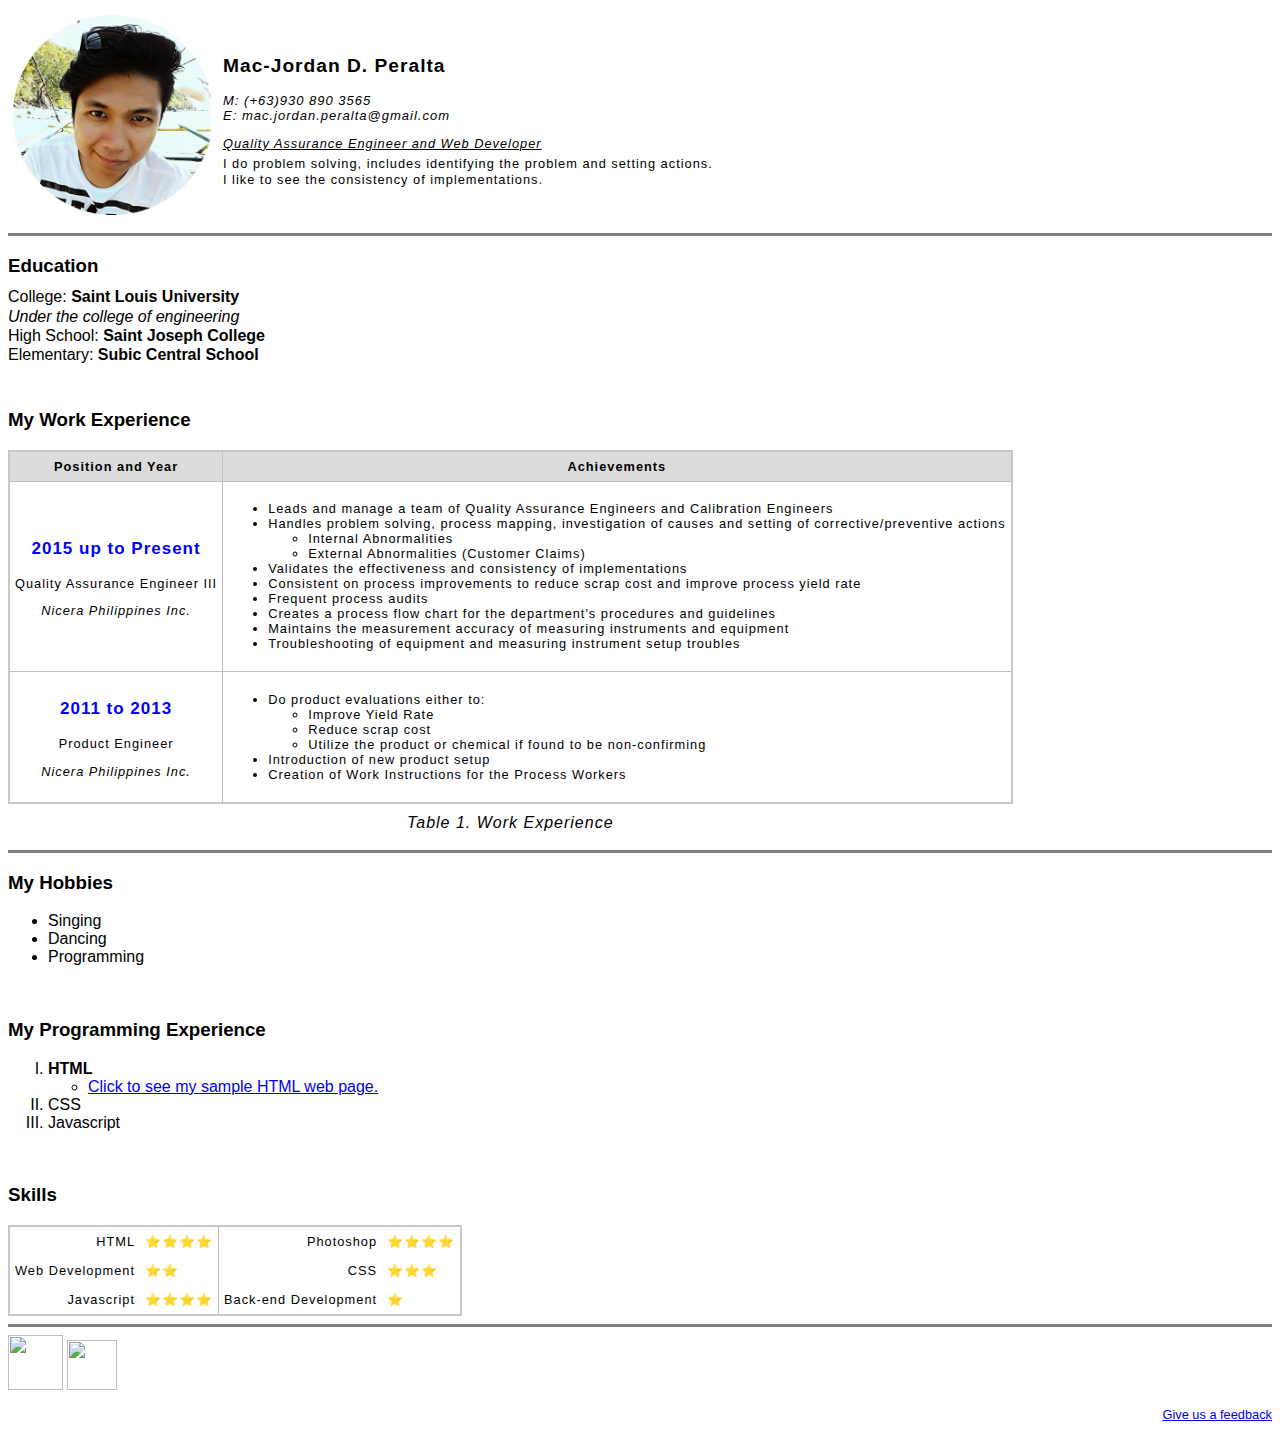
==== index.html @ 4e11ec9a "Rename 01 HTML Personal Site.html to index.html" ====
<!DOCTYPE html>
<html lang="en" dir="ltr">
<head>
  <meta charset="utf-8">
  <title>Jordan's Profile</title>

  <!--Linked my CSS-->
  <link rel="stylesheet" href="01 HTML Personal Site_CSS part.css">

  <style>
p.small {
  line-height: 0.2;
}
p.bold {
  font-size: 17px;
  color: 	rgb(0, 0, 255);
}
</style>
</head>

<body>
  <table style="border: none;">
  <td style="border: none;">
  <img src="MyPicture.jpg" width="200" height="200" alt="Coder Profile Picture">
  </td>
  <td style="border: none;">
  <h2>Mac-Jordan D. Peralta</h2>

<div id="Contact">
  <p><em>
    M: (+63)930 890 3565 <br />
    E: mac.jordan.peralta@gmail.com
  </p></em>
</div>

  <p><em><u>Quality Assurance Engineer and Web Developer</u></em></p>
  <p class="small">I do problem solving, includes identifying the problem and setting actions.</p>
  <p class="small">I like to see the consistency of implementations.</p>
</td>
</table>

  <hr size="3" noshade />
  <h3>Education</h3>
  <p class="small">College: <strong>Saint Louis University</strong></p>
  <p class="small"><em>Under the college of engineering</em></p>
  <p class="small">High School: <strong>Saint Joseph College</strong></p>
  <p class="small">
    Elementary: <strong>Subic Central School</strong></strong>
    </p>
<br />
<h3>My Work Experience</h3>
<table>
  <caption size="3"><em>Table 1. Work Experience</em></caption>
<thead>
  <tr>
    <th scope="col">Position and Year</th>
    <th scope="col">Achievements</th>
  </tr>
</thead>
<tbody>
  <tr>
    <td>
      <p class="bold"><strong>2015 up to Present</strong></p>
      <p>Quality Assurance Engineer III</p>
      <p><em>Nicera Philippines Inc.</em></p>
    </td>
    <td><ul>
      <li>Leads and manage a team of Quality Assurance Engineers and Calibration Engineers</li>
      <li>Handles problem solving, process mapping, investigation of causes and setting of corrective/preventive actions</li>
        <ul>
          <li>Internal Abnormalities</li>
          <li>External Abnormalities (Customer Claims)</li>
        </ul>
      <li>Validates the effectiveness and consistency of implementations</li>
      <li>Consistent on process improvements to reduce scrap cost and improve process yield rate</li>
      <li>Frequent process audits</li>
      <li>Creates a process flow chart for the department's procedures and guidelines</li>
      <li>Maintains the measurement accuracy of measuring instruments and equipment</li>
      <li>Troubleshooting of equipment and measuring instrument setup troubles</li>
    </ul></td>
  </tr>
  <tr>
    <td>
      <p class="bold"><strong>2011 to 2013</strong></p>
      <p>Product Engineer</p>
      <p><em>Nicera Philippines Inc.</em></p>
    </td>
    <td><ul>
      <li>Do product evaluations either to:</li>
      <ul>
        <li>Improve Yield Rate</li>
        <li>Reduce scrap cost</li>
        <li>Utilize the product or chemical if found to be non-confirming</li>
      </ul>
      <li>Introduction of new product setup</li>
      <li>Creation of Work Instructions for the Process Workers</li>
    </ul></td>
  </tr>
</tbody>
</table>
<hr size="3" noshade />
<h3>My Hobbies</h3>
<ul>
  <li>Singing</li>
  <li>Dancing</li>
  <li>Programming</li>
</ul>
<br>
<h3>My Programming Experience</h3>
<ol type="I">

  <!--Linked my Code HTML summary-->
  <li><strong>HTML</strong></li>
    <ul>
      <li><a href="00 Jordan's First HTML.html" target="_blank">Click to see my sample HTML web page.</a></li>
    </ul>
  <li>CSS</li>
  <li>Javascript</li>
</ol>
<br />

<h3>Skills</h3>

<table>
  <tr>
    <td style="text-align: right; border: none;">HTML</td>
    <td style="border-left: 1px; border-bottom: 1px">⭐⭐⭐⭐</td>
    <td style="text-align: right; border: none;">Photoshop</td>
    <td style="border: none;">⭐⭐⭐⭐</td>
  </tr>
  <tr>
    <td style="text-align: right; border: none;">Web Development</td>
    <td style="border-left: 1px; border-bottom: 1px; border-top: 1px;">⭐⭐</td>
    <td style="text-align: right; border: none;">CSS</td>
    <td style="border: none; text-align: left;">⭐⭐⭐</td>
  </tr>
  <tr>
    <td style="text-align: right; border: none;">Javascript</td>
    <td style="border-left: 1px; border-top: 1px">⭐⭐⭐⭐</td>
    <td style="text-align: right; border: none;">Back-end Development</td>
    <td style="text-align: left; border: none;">⭐</td>
  </tr>
</table>
<hr size="3" noshade />
<a href="https://www.facebook.com/jordandp18" target="_blank"><img src="https://i.pinimg.com/736x/ac/57/3b/ac573b439cde3dec8ca1c6739ae7f628.jpg" width="55" height="55" /></a>
<a href="https://www.youtube.com/c/DANGIYVLOG" target="_blank"><img src="https://www.vhv.rs/dpng/d/0-240_small-youtube-logo-png-transparent-png.png" width="50" height="50"></a>
<a href="01 Give us a Feedback.html" target="_blank"><p style="text-align: right; font-size: .8rem;">Give us a feedback</p></a>
</menu>
</body>

</html>
---- 01 HTML Personal Site_CSS part.css ----
head,body
{
  font-family: Arial;
}

#Contact {
  font-size: 13px;
}

caption {
    padding: 10px;
    caption-side: bottom;
  font-family: Arial;
  font-size: 1rem;
  font-style: italic;
}


table {
  font-family: Arial;
  border-collapse: collapse;
  border: 2px solid rgb(200, 200, 200);
  letter-spacing: 1px;
  font-size: .8rem;
  border-spacing: 20px;
}

td,th
{
  border: 1px solid rgb(190, 190, 190);
  padding: 7px 5px;
  text-align: center;
}

th {
  background: rgb(220,220,220);
}
td:nth-child(2)
{
  text-align: left;
}
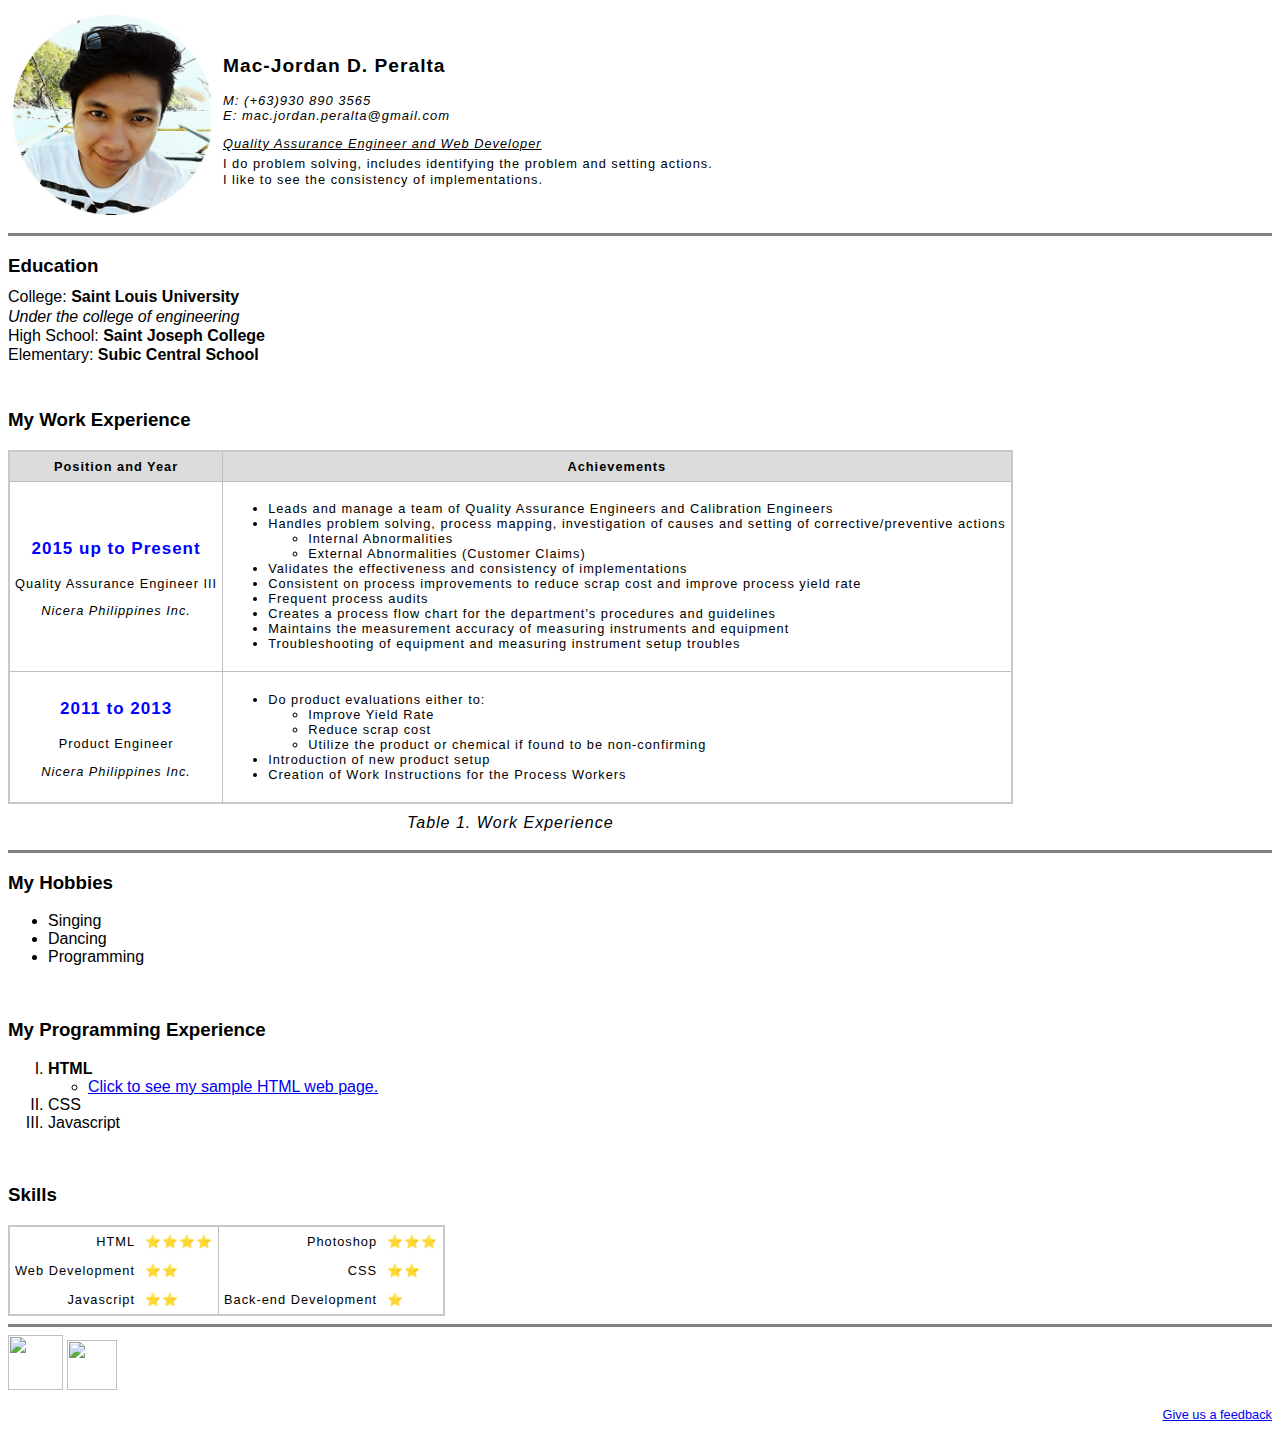
==== commit 127c4653: "Update index.html" ====
--- a/index.html
+++ b/index.html
@@ -126,17 +126,17 @@
     <td style="text-align: right; border: none;">HTML</td>
     <td style="border-left: 1px; border-bottom: 1px">⭐⭐⭐⭐</td>
     <td style="text-align: right; border: none;">Photoshop</td>
-    <td style="border: none;">⭐⭐⭐⭐</td>
+    <td style="border: none;">⭐⭐⭐</td>
   </tr>
   <tr>
     <td style="text-align: right; border: none;">Web Development</td>
     <td style="border-left: 1px; border-bottom: 1px; border-top: 1px;">⭐⭐</td>
     <td style="text-align: right; border: none;">CSS</td>
-    <td style="border: none; text-align: left;">⭐⭐⭐</td>
+    <td style="border: none; text-align: left;">⭐⭐</td>
   </tr>
   <tr>
     <td style="text-align: right; border: none;">Javascript</td>
-    <td style="border-left: 1px; border-top: 1px">⭐⭐⭐⭐</td>
+    <td style="border-left: 1px; border-top: 1px">⭐⭐</td>
     <td style="text-align: right; border: none;">Back-end Development</td>
     <td style="text-align: left; border: none;">⭐</td>
   </tr>
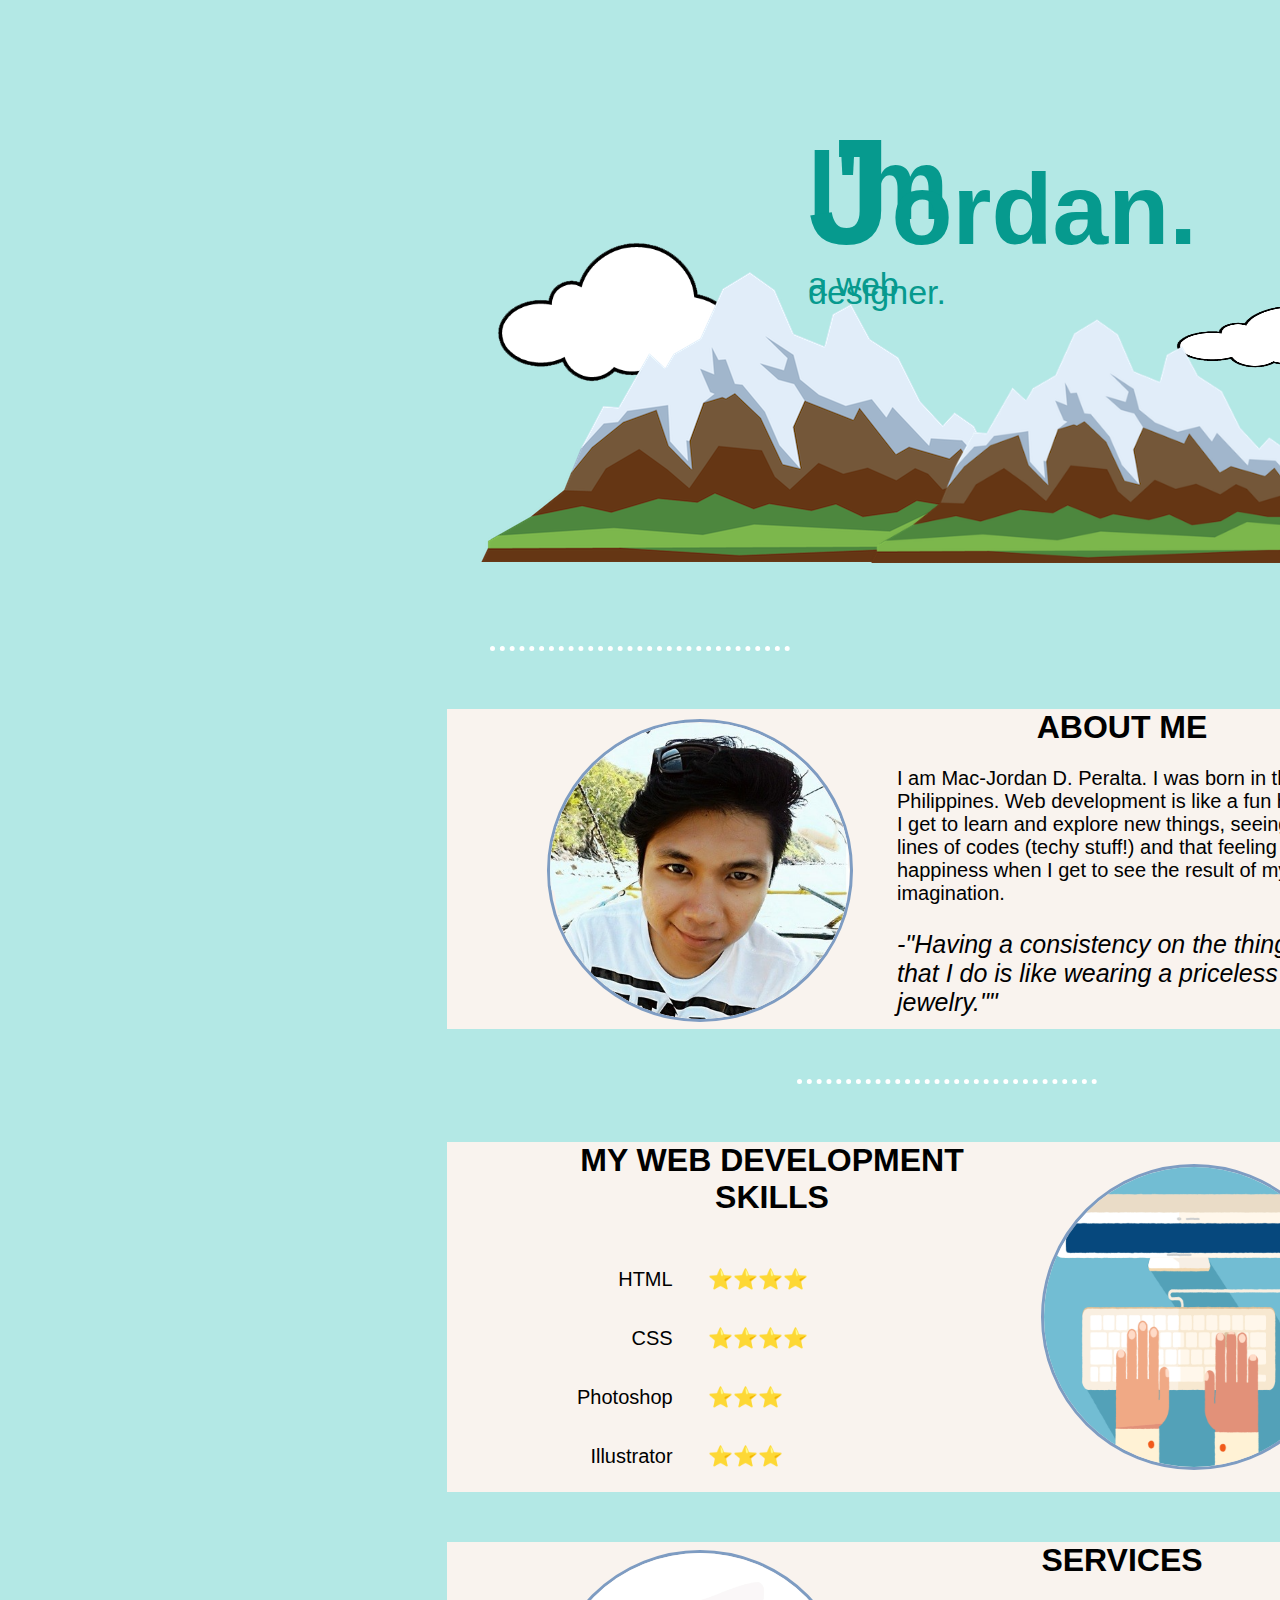
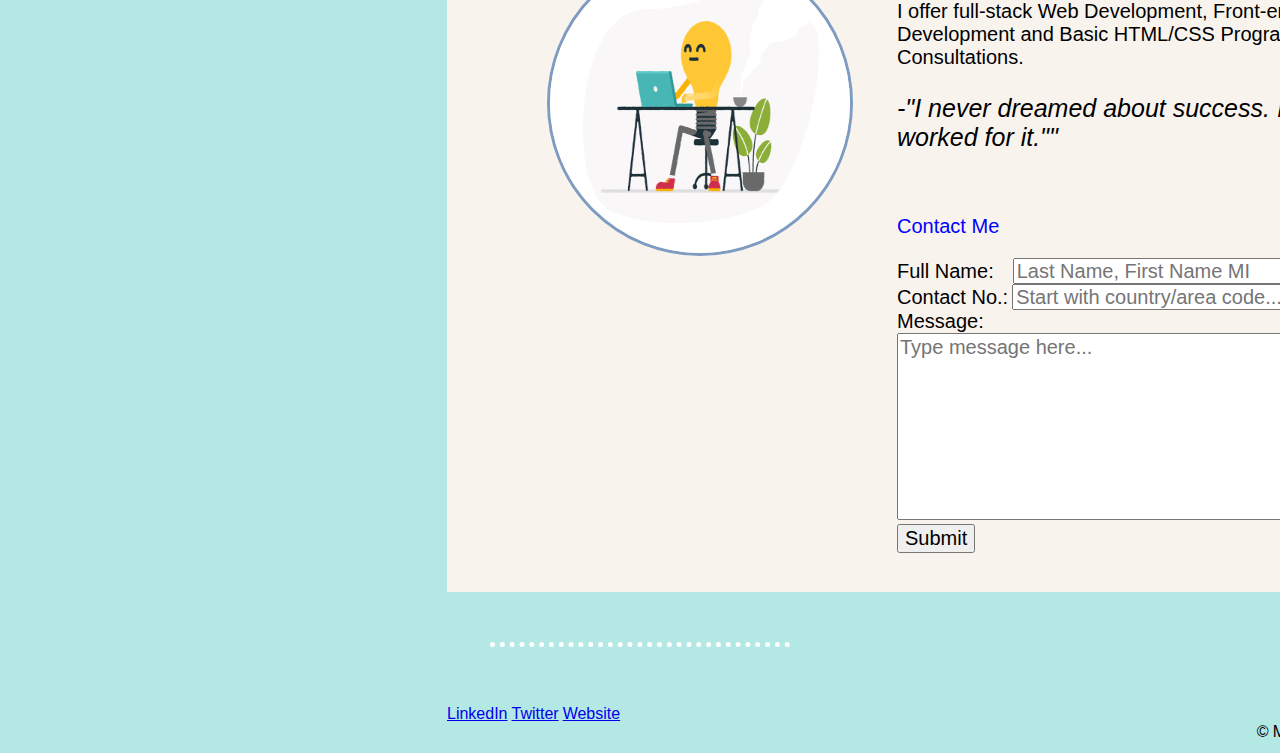
==== commit a4eee260: "Portfolio Design" ====
--- a/index.html
+++ b/index.html
@@ -1,151 +1,89 @@
 <!DOCTYPE html>
 <html lang="en" dir="ltr">
-<head>
-  <meta charset="utf-8">
-  <title>Jordan's Profile</title>
+  <head>
+    <meta charset="utf-8">
+    <title>Jordan Peralta</title>
+    <link rel="stylesheet" href="styles.css">
+    <link rel="icon" href="CSS Images\Favicon.png">
+    <link rel="preconnect" href="https://fonts.googleapis.com">
+  </head>
 
-  <!--Linked my CSS-->
-  <link rel="stylesheet" href="01 HTML Personal Site_CSS part.css">
 
-  <style>
-p.small {
-  line-height: 0.2;
-}
-p.bold {
-  font-size: 17px;
-  color: 	rgb(0, 0, 255);
-}
-</style>
-</head>
+  <body>
 
-<body>
-  <table style="border: none;">
-  <td style="border: none;">
-  <img src="MyPicture.jpg" width="200" height="200" alt="Coder Profile Picture">
-  </td>
-  <td style="border: none;">
-  <h2>Mac-Jordan D. Peralta</h2>
+    <div id="top">
+      <img class="cloud-0" src="CSS Images\cloud.png" alt="cloud image">
+      <h1 class="Name">I'm <span class="Jordan">J</span>ordan.</h1>
+      <p class="Name-1">a web designer.</p>
+      <img class="sun" src="CSS Images\Sun.png" alt="sun-image">
+      <img class="cloud-1" src="CSS Images\cloud.png" alt="cloud image">
+      <img class="cloud-2" src="CSS Images\cloud.png" alt="cloud image">
+      <img class="mountain-1" src="CSS Images\mountain.png" alt="cloud image">
+      <img class="mountain-2" src="CSS Images\mountain.png" alt="cloud image">
+    </div>
 
-<div id="Contact">
-  <p><em>
-    M: (+63)930 890 3565 <br />
-    E: mac.jordan.peralta@gmail.com
-  </p></em>
+<hr>
+
+<!-- ################Details Section of the Webpage################-->
+<div class="middle-container">
+  <div class="profile">
+    <div title="Taken at Parola Island"><img class="mypicture" src="CSS Images\MyPicture_1.png" alt="Jordan Profile Picture"></div>
+    <h1 style="font-family: arial; text-align: center; margin-left: 450px; margin-top: 0px; width: 450px;">ABOUT ME</h1>
+    <p style="font-size: 20px; width: 450px; margin-left: 450px;">I am Mac-Jordan D. Peralta. I was born in the Philippines. Web development is like a fun hobby: I get to learn and explore new things, seeing a lines of codes (techy stuff!) and that feeling of happiness when I get to see the result of my imagination. </p>
+    <p style="font-size: 25px; width: 450px; margin-left: 450px;"><em>-"Having a consistency on the things that I do is like wearing a priceless jewelry.""</em></p>
+  </div>
+  <hr style="margin-top: 50px; margin-left: 789px;">
+  <div class="skills">
+    <img class="typing-image" src="CSS Images\typing.jpg" alt="Keyboard Image">
+    <h1 style="font-family: arial; text-align: center; margin-left: 100px; margin-top: 0px; width: 450px;">MY WEB DEVELOPMENT SKILLS</h1>
+    <table>
+      <tr style="text-align: right;">
+        <td>HTML</td>
+        <td style="text-align: left;">⭐⭐⭐⭐</td>
+      </tr>
+      <tr style="text-align: right;">
+        <td>CSS</td>
+        <td style="text-align: left;">⭐⭐⭐⭐</td>
+      </tr>
+      <tr style="text-align: right;">
+        <td>Photoshop</td>
+        <td style="text-align: left;">⭐⭐⭐</td>
+      </tr>
+      <tr style="text-align: right">
+        <td>Illustrator</td>
+        <td style="text-align: left;">⭐⭐⭐</td>
+      </tr>
+    </table>
+  </div>
+
+    <div class="skill-row">
+      <img class="bulb" src="CSS Images\skill.gif" alt="Bulb Image">
+      <h1 style="font-family: arial; text-align: center; margin-left: 450px; margin-top: 0px; width: 450px;">SERVICES</h1>
+      <p style="font-size: 20px; width: 450px; margin-left: 450px;">I offer full-stack Web Development, Front-end Development and Basic HTML/CSS Program Consultations.</p>
+      <p style="font-size: 25px; width: 450px; margin-left: 450px;"><em>-"I never dreamed about success. I worked for it.""</em></p><br>
+      <p style="font-size: 20px; width: 450px; margin-left: 450px; color: blue;">Contact Me</p>
+        <form class="" action="mailto:mac.jordan.peralta@gmail.com" method="post" enctype="text/plain">
+          <label for="" style="font-family: arial; font-size: 20px;">Full Name:</label>
+          <input type="text" name="ContactMe" value="" placeholder="Last Name, First Name MI" style="font-size: 20px; height: 20px; margin-left: 15px; width: 322px;">
+          <br>
+          <label for="" style="font-family: arial; font-size: 20px;">Contact No.:</label>
+          <input type="text" name="ContactMe" value="" placeholder="Start with country/area code..." style="font-size: 20px; height: 20px; width: 322px;"><br>
+          <label for="" style="font-family: arial; font-size: 20px;">Message:</label><br>
+          <textarea name="ContacMe" rows="10" cols="80" style="font-size: 20px; font-family: Arial;" placeholder="Type message here..."></textarea><br>
+          <input type="submit" name="ContactMe" value="Submit" style="height: auto; width: auto; font-size: 20px;">
+        </form>
+    </div>
+  </div>
+
+  <hr style="margin-top: 100px;">
+
+<div class="bottom-container">
+  <a class="footer-link" href="https://www.linkedin.com/">LinkedIn</a>
+  <a class="footer-link" href="https://twitter.com/">Twitter</a>
+  <a class="footer-link" href="https://www.appbrewery.co/">Website</a>
+  <p class="footer-link" style="text-align: center; width: 200px; display: inline-block; margin: 0 330px 0 800px;">© Mac-Jordan D. Peralta.</p>
 </div>
 
-  <p><em><u>Quality Assurance Engineer and Web Developer</u></em></p>
-  <p class="small">I do problem solving, includes identifying the problem and setting actions.</p>
-  <p class="small">I like to see the consistency of implementations.</p>
-</td>
-</table>
 
-  <hr size="3" noshade />
-  <h3>Education</h3>
-  <p class="small">College: <strong>Saint Louis University</strong></p>
-  <p class="small"><em>Under the college of engineering</em></p>
-  <p class="small">High School: <strong>Saint Joseph College</strong></p>
-  <p class="small">
-    Elementary: <strong>Subic Central School</strong></strong>
-    </p>
-<br />
-<h3>My Work Experience</h3>
-<table>
-  <caption size="3"><em>Table 1. Work Experience</em></caption>
-<thead>
-  <tr>
-    <th scope="col">Position and Year</th>
-    <th scope="col">Achievements</th>
-  </tr>
-</thead>
-<tbody>
-  <tr>
-    <td>
-      <p class="bold"><strong>2015 up to Present</strong></p>
-      <p>Quality Assurance Engineer III</p>
-      <p><em>Nicera Philippines Inc.</em></p>
-    </td>
-    <td><ul>
-      <li>Leads and manage a team of Quality Assurance Engineers and Calibration Engineers</li>
-      <li>Handles problem solving, process mapping, investigation of causes and setting of corrective/preventive actions</li>
-        <ul>
-          <li>Internal Abnormalities</li>
-          <li>External Abnormalities (Customer Claims)</li>
-        </ul>
-      <li>Validates the effectiveness and consistency of implementations</li>
-      <li>Consistent on process improvements to reduce scrap cost and improve process yield rate</li>
-      <li>Frequent process audits</li>
-      <li>Creates a process flow chart for the department's procedures and guidelines</li>
-      <li>Maintains the measurement accuracy of measuring instruments and equipment</li>
-      <li>Troubleshooting of equipment and measuring instrument setup troubles</li>
-    </ul></td>
-  </tr>
-  <tr>
-    <td>
-      <p class="bold"><strong>2011 to 2013</strong></p>
-      <p>Product Engineer</p>
-      <p><em>Nicera Philippines Inc.</em></p>
-    </td>
-    <td><ul>
-      <li>Do product evaluations either to:</li>
-      <ul>
-        <li>Improve Yield Rate</li>
-        <li>Reduce scrap cost</li>
-        <li>Utilize the product or chemical if found to be non-confirming</li>
-      </ul>
-      <li>Introduction of new product setup</li>
-      <li>Creation of Work Instructions for the Process Workers</li>
-    </ul></td>
-  </tr>
-</tbody>
-</table>
-<hr size="3" noshade />
-<h3>My Hobbies</h3>
-<ul>
-  <li>Singing</li>
-  <li>Dancing</li>
-  <li>Programming</li>
-</ul>
-<br>
-<h3>My Programming Experience</h3>
-<ol type="I">
-
-  <!--Linked my Code HTML summary-->
-  <li><strong>HTML</strong></li>
-    <ul>
-      <li><a href="00 Jordan's First HTML.html" target="_blank">Click to see my sample HTML web page.</a></li>
-    </ul>
-  <li>CSS</li>
-  <li>Javascript</li>
-</ol>
-<br />
-
-<h3>Skills</h3>
-
-<table>
-  <tr>
-    <td style="text-align: right; border: none;">HTML</td>
-    <td style="border-left: 1px; border-bottom: 1px">⭐⭐⭐⭐</td>
-    <td style="text-align: right; border: none;">Photoshop</td>
-    <td style="border: none;">⭐⭐⭐</td>
-  </tr>
-  <tr>
-    <td style="text-align: right; border: none;">Web Development</td>
-    <td style="border-left: 1px; border-bottom: 1px; border-top: 1px;">⭐⭐</td>
-    <td style="text-align: right; border: none;">CSS</td>
-    <td style="border: none; text-align: left;">⭐⭐</td>
-  </tr>
-  <tr>
-    <td style="text-align: right; border: none;">Javascript</td>
-    <td style="border-left: 1px; border-top: 1px">⭐⭐</td>
-    <td style="text-align: right; border: none;">Back-end Development</td>
-    <td style="text-align: left; border: none;">⭐</td>
-  </tr>
-</table>
-<hr size="3" noshade />
-<a href="https://www.facebook.com/jordandp18" target="_blank"><img src="https://i.pinimg.com/736x/ac/57/3b/ac573b439cde3dec8ca1c6739ae7f628.jpg" width="55" height="55" /></a>
-<a href="https://www.youtube.com/c/DANGIYVLOG" target="_blank"><img src="https://www.vhv.rs/dpng/d/0-240_small-youtube-logo-png-transparent-png.png" width="50" height="50"></a>
-<a href="01 Give us a Feedback.html" target="_blank"><p style="text-align: right; font-size: .8rem;">Give us a feedback</p></a>
-</menu>
-</body>
-
+  </body>
 </html>
--- a/styles.css
+++ b/styles.css
@@ -0,0 +1,267 @@
+body {
+  background-color: #B3E8E5;
+}
+
+#top {
+  color: #069A8E;
+  font-size: 34px;
+  font-family: sans-serif;
+  line-height: 8px;
+
+}
+
+h1 {
+  margin-top: 180px;
+  margin-right: 100px;
+  margin-left: 800px;
+}
+
+p {
+  margin-right: 330px;
+  margin-left: 800px;
+  font-family: "arial", sans-serif;
+}
+
+.Name, .Name-1 {
+  text-align: left; /*edit to use center if will add the sun*/
+  -webkit-animation: fadeIn linear 3s;
+  -moz-animation: fadeIn linear 3s;
+  -o-animation: fadeIn linear 3s;
+  -ms-animation: fadeIn linear 3s;
+}
+
+@keyframes fadeIn {
+  0% {opacity:0;}
+  100% {opacity:1;}
+}
+
+@-moz-keyframes fadeIn {
+  0% {opacity:0;}
+  100% {opacity:1;}
+}
+
+@-webkit-keyframes fadeIn {
+  0% {opacity:0;}
+  100% {opacity:1;}
+}
+
+@-o-keyframes fadeIn {
+  0% {opacity:0;}
+  100% {opacity:1;}
+}
+
+.Name {
+  font-family: "impact", sans-serif;
+  font-size: 100px;
+  margin-top: 180px;
+  margin-right: 100px;
+  margin-left: 800px;
+}
+
+.Jordan {
+  color: #069A8E;
+  font-size: 150px;
+}
+
+.Jordan:hover {
+  color: #005555;
+}
+
+.sun {
+visibility: hidden;
+  display: inline-block;
+  position: absolute;
+  left: 850px;
+  top: 175px;
+    -webkit-animation: fadeIn linear 3s;
+    -moz-animation: fadeIn linear 3s;
+    -o-animation: fadeIn linear 3s;
+    -ms-animation: fadeIn linear 3s;
+  }
+
+  @keyframes fadeIn {
+    0% {opacity:0;}
+    100% {opacity:1;}
+  }
+
+  @-moz-keyframes fadeIn {
+    0% {opacity:0;}
+    100% {opacity:1;}
+  }
+
+  @-webkit-keyframes fadeIn {
+    0% {opacity:0;}
+    100% {opacity:1;}
+  }
+
+  @-o-keyframes fadeIn {
+    0% {opacity:0;}
+    100% {opacity:1;}
+  }
+/*
+  @-ms-keyframes fadeIn {
+    0% {opacity:0;}
+    100% {opacity:1;}
+  }*/
+
+.cloud-0 {
+  visibility: hidden;
+  display: inline-block;
+  position: absolute;
+  top: 70px;
+  left: 1350px;
+  width: 170px;
+
+
+
+}
+.cloud-1 {
+  display: inline-block;
+  position: absolute;
+  top: 230px;
+  left: 490px;
+  width: 300px;
+
+}
+
+.cloud-2 {
+  display: inline-block;
+  position: absolute;
+  width: 250px;
+  height: 80px;
+  left: 1170px;
+  top: 300px;
+
+}
+
+.mountain-1 {
+  display: inline-block;
+  position: absolute;
+  left: 480px;
+  top: 205px;
+}
+
+.mountain-2 {
+  display: inline-block;
+  position: absolute;
+  left: 870px;
+  height: 300px;
+  bottom: 0px;
+  top: 263px;
+}
+
+/* ################################# MIDDLE CONTAINER #################################*/
+
+
+.profile {
+  height: 320px;
+  width: 1000px;
+  background-color: #F9F3EE;
+  margin-left: 439px;
+  position: relative;
+}
+
+.mypicture {
+  position: absolute;
+  display: inline-block;
+  width: 300px;
+  left: 100px;
+  top: 10px;
+  border: 3px solid #7E9CC2;
+  border-radius: 50%;
+}
+.skills {
+  height: 350px;
+  width: 1000px;
+  background-color: #F9F3EE;
+  margin-left: 439px;
+  position: relative;
+}
+
+.typing-image {
+  position: absolute;
+  display: inline-block;
+  border-radius: 50%;
+  height: 300px;
+  width: 300px;
+  top: 22px;
+  right: 100px;
+  border: 3px solid #7E9CC2;
+}
+
+table {
+  font-family: "arial", sans-serif;
+  font-size: 20px;
+  position: absolute;
+  left: 100px;
+  border-spacing: 25px;
+}
+td {
+  padding: 5px;
+}
+
+.skill-row {
+  height: 650px;
+  width: 1000px;
+  background-color: #F9F3EE;
+  margin-left: 439px;
+  position: relative;
+  top: 50px;
+}
+
+.bulb {
+  width: 300px;
+  height: 300px;
+  border-radius: 50%;
+  border: 3px solid #7E9CC2;
+  top: 8px;
+  left: 100px;
+  display: inline-block;
+  position: absolute;
+}
+
+.contact-me {
+  height: 320px;
+  width: 1000px;
+  background-color: #F9F3EE;
+  margin-left: 439px;
+  position: relative;
+  display: inline-block;
+  top: 50px;
+}
+
+.label {
+font-family: "arial", sans-serif;
+}
+
+textarea {
+  width: 439px;
+  height: 181px;
+}
+
+form {
+margin-left: 450px;
+}
+/* ################################# BOTTOM CONTAINER #################################*/
+.bottom-container {
+  height: 40px;
+  width: 1000px;
+  margin-left: 439px;
+  position: relative;
+  display: inline-block;
+  top: 0px;
+}
+
+.footer-link {
+font-family: "Arial", sans-serif;
+}
+
+hr {
+  margin-top: 350px;
+  width: 300px;
+  height: 50px;
+  color: white;
+  border: 0;
+  border-top: dotted;
+  border-width: 5px;
+}
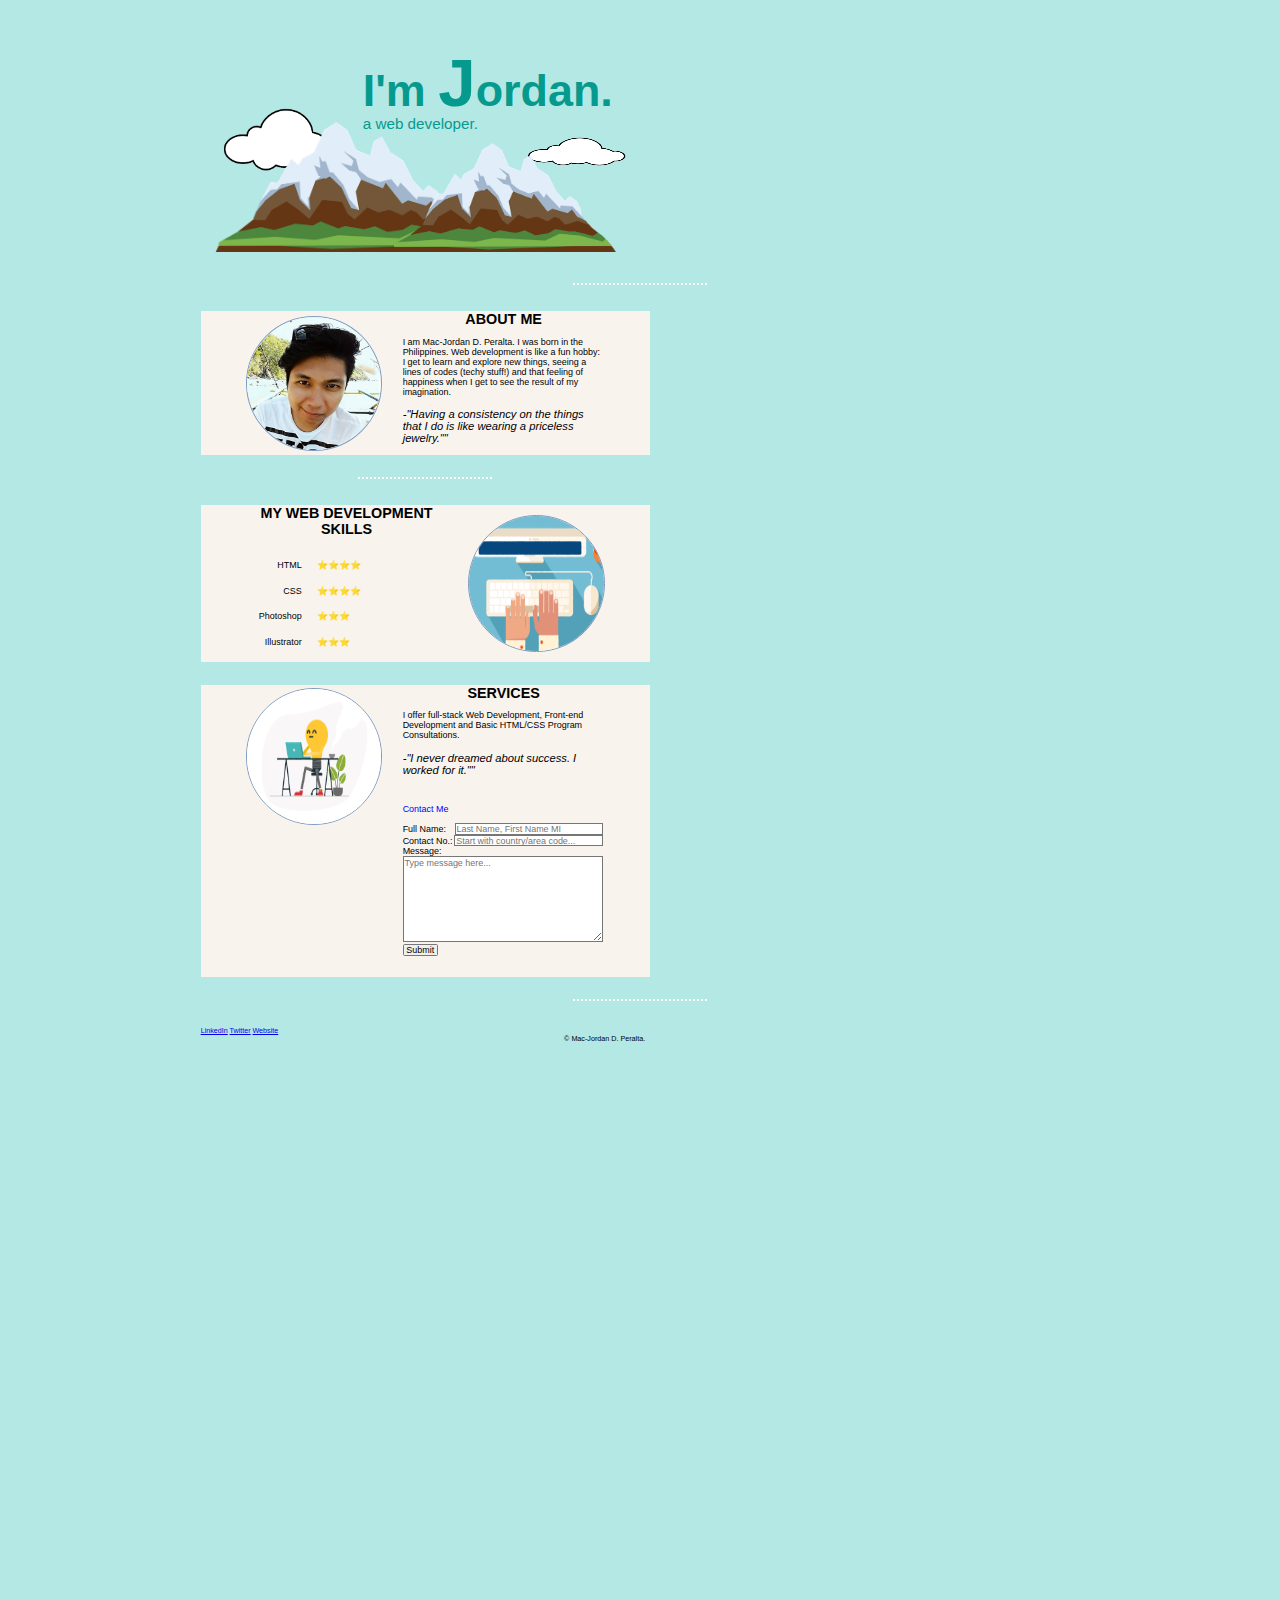
==== commit 0b6dc371: "Update index.html" ====
--- a/index.html
+++ b/index.html
@@ -14,7 +14,7 @@
     <div id="top">
       <img class="cloud-0" src="CSS Images\cloud.png" alt="cloud image">
       <h1 class="Name">I'm <span class="Jordan">J</span>ordan.</h1>
-      <p class="Name-1">a web designer.</p>
+      <p class="Name-1">a web developer.</p>
       <img class="sun" src="CSS Images\Sun.png" alt="sun-image">
       <img class="cloud-1" src="CSS Images\cloud.png" alt="cloud image">
       <img class="cloud-2" src="CSS Images\cloud.png" alt="cloud image">
--- a/styles.css
+++ b/styles.css
@@ -147,7 +147,7 @@
   left: 870px;
   height: 300px;
   bottom: 0px;
-  top: 263px;
+  top: 262px;
 }
 
 /* ################################# MIDDLE CONTAINER #################################*/
@@ -265,3 +265,7 @@
   border-top: dotted;
   border-width: 5px;
 }
+
+html, body {
+  zoom: 67%;
+}
